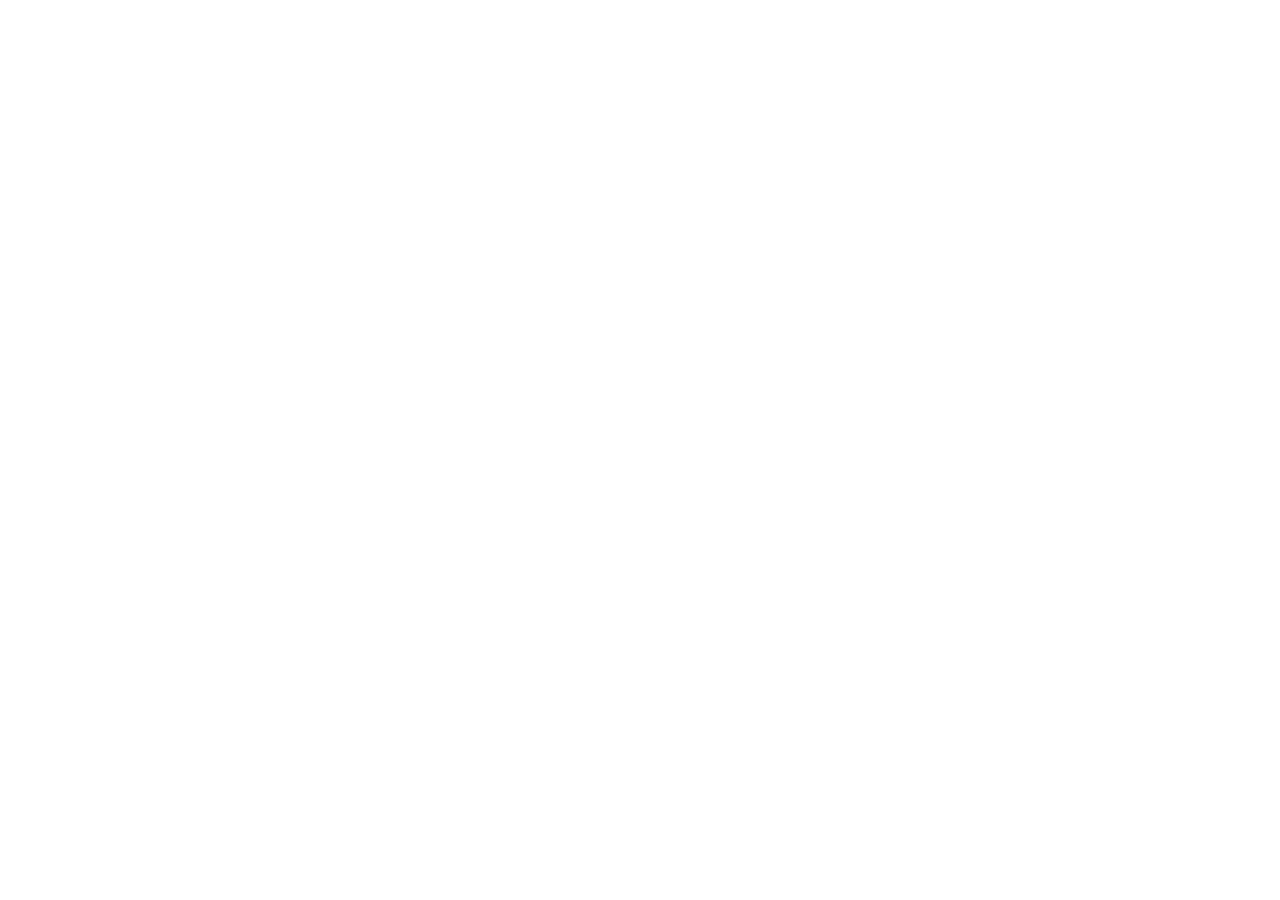
==== sorteo/index.html @ 6c634d10 "Estructura del HTML" ====
<!doctype html>
<html lang="es">
  <head>
    <meta charset="UTF-8" />
    <meta name="viewport" content="width=device-width, initial-scale=1.0" />
    <title>Sorteo de Equipos</title>
    <link rel="stylesheet" href="styles.css" />
  </head>

  <body>
    <div class="contenedor"></div>

    <script src="script.js"></script>
  </body>
</html>
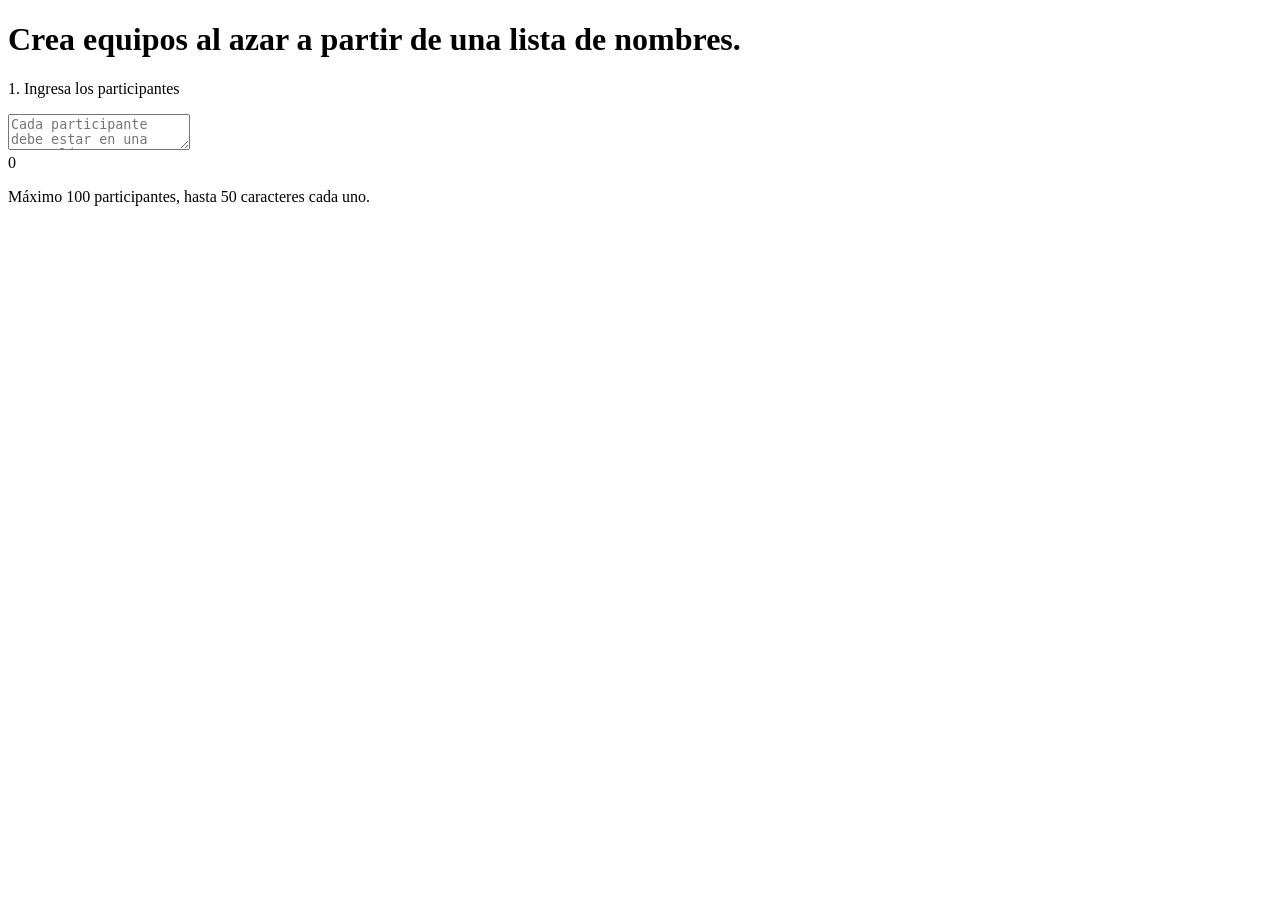
==== commit 63107ddd: "Agregar pantalla de configuración de participantes" ====
--- a/sorteo/index.html
+++ b/sorteo/index.html
@@ -8,8 +8,34 @@
   </head>
 
   <body>
-    <div class="contenedor"></div>
+    <div class="contenedor">
+      <!-- ========== PANTALLA 1: CONFIGURACIÓN ========== -->
+      <div id="pantallaConfig">
+        <h1>Crea equipos al azar a partir de una lista de nombres.</h1>
 
-    <script src="script.js"></script>
+        <div class="grid-config">
+          <!-- Columna izquierda: participantes -->
+          <div class="columna">
+            <p class="encabezado-pequeno">1. Ingresa los participantes</p>
+
+            <textarea
+              id="areaParticipantes"
+              placeholder="Cada participante debe estar en una nueva línea"
+              maxlength="5000"
+            ></textarea>
+
+            <div class="contador">
+              <span id="contadorParticipantes">0</span>
+            </div>
+
+            <p class="nota">
+              Máximo 100 participantes, hasta 50 caracteres cada uno.
+            </p>
+          </div>
+        </div>
+      </div>
+
+      <script src="script.js"></script>
+    </div>
   </body>
 </html>
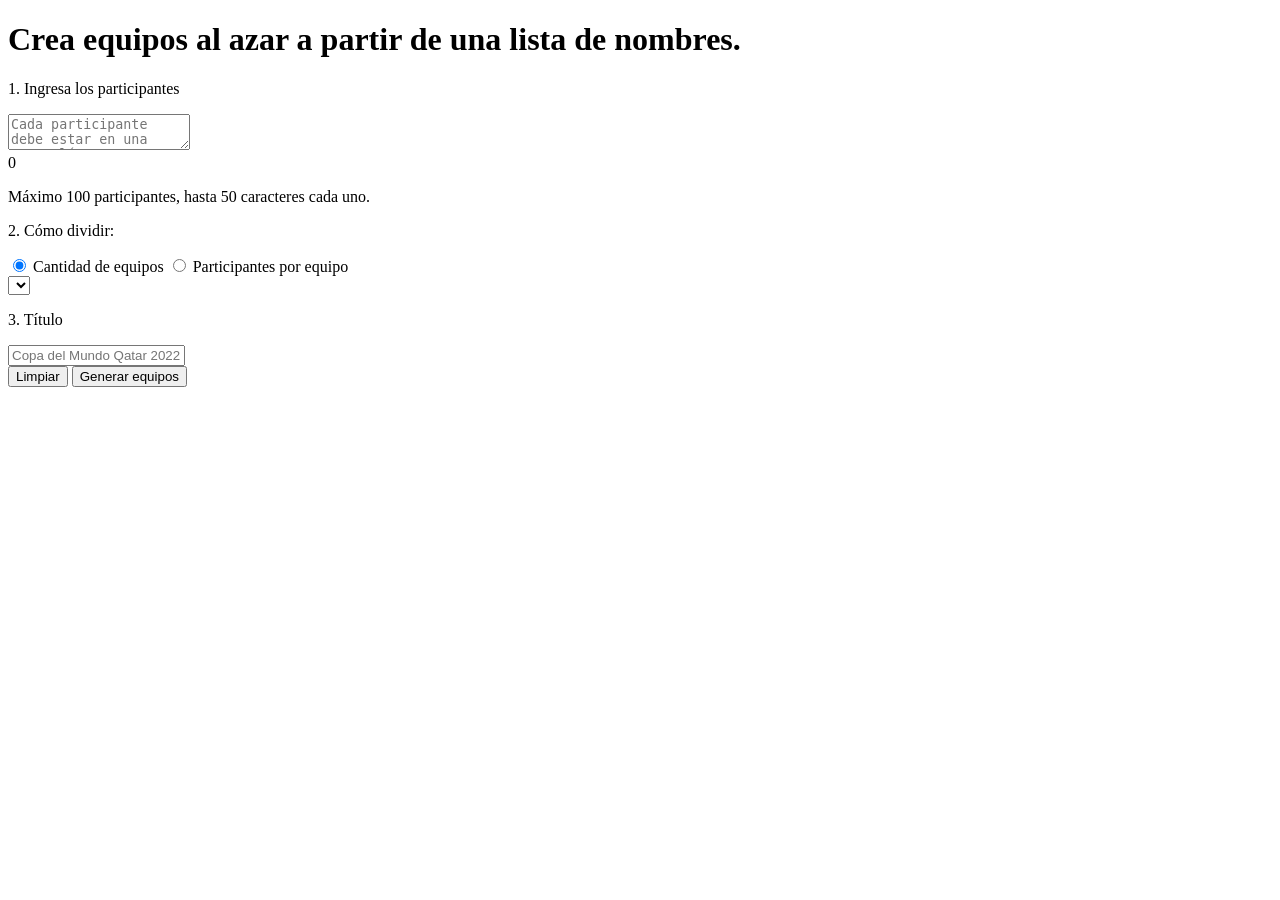
==== commit cde10e22: "Agregar configuracion para generar equipos" ====
--- a/sorteo/index.html
+++ b/sorteo/index.html
@@ -32,6 +32,47 @@
               Máximo 100 participantes, hasta 50 caracteres cada uno.
             </p>
           </div>
+
+          <!-- Columna derecha: configuración -->
+          <div class="columna">
+            <p class="encabezado-pequeno">2. Cómo dividir:</p>
+
+            <div class="opciones-radio">
+              <label>
+                <input type="radio" name="modo" value="equipos" checked />
+                Cantidad de equipos
+              </label>
+
+              <label>
+                <input type="radio" name="modo" value="porEquipo" />
+                Participantes por equipo
+              </label>
+            </div>
+
+            <select id="selectorCantidad">
+              <!-- se llena por JS -->
+            </select>
+
+            <p class="encabezado-pequeno" style="margin-top: 1rem">
+              3. Título
+            </p>
+
+            <input
+              type="text"
+              id="campoTitulo"
+              placeholder="Copa del Mundo Qatar 2022"
+            />
+
+            <div class="fila-botones">
+              <button class="btn-limpiar" id="botonLimpiar">
+                Limpiar
+              </button>
+
+              <button class="btn-generar" id="botonGenerar">
+                Generar equipos
+              </button>
+            </div>
+          </div>
         </div>
       </div>
 
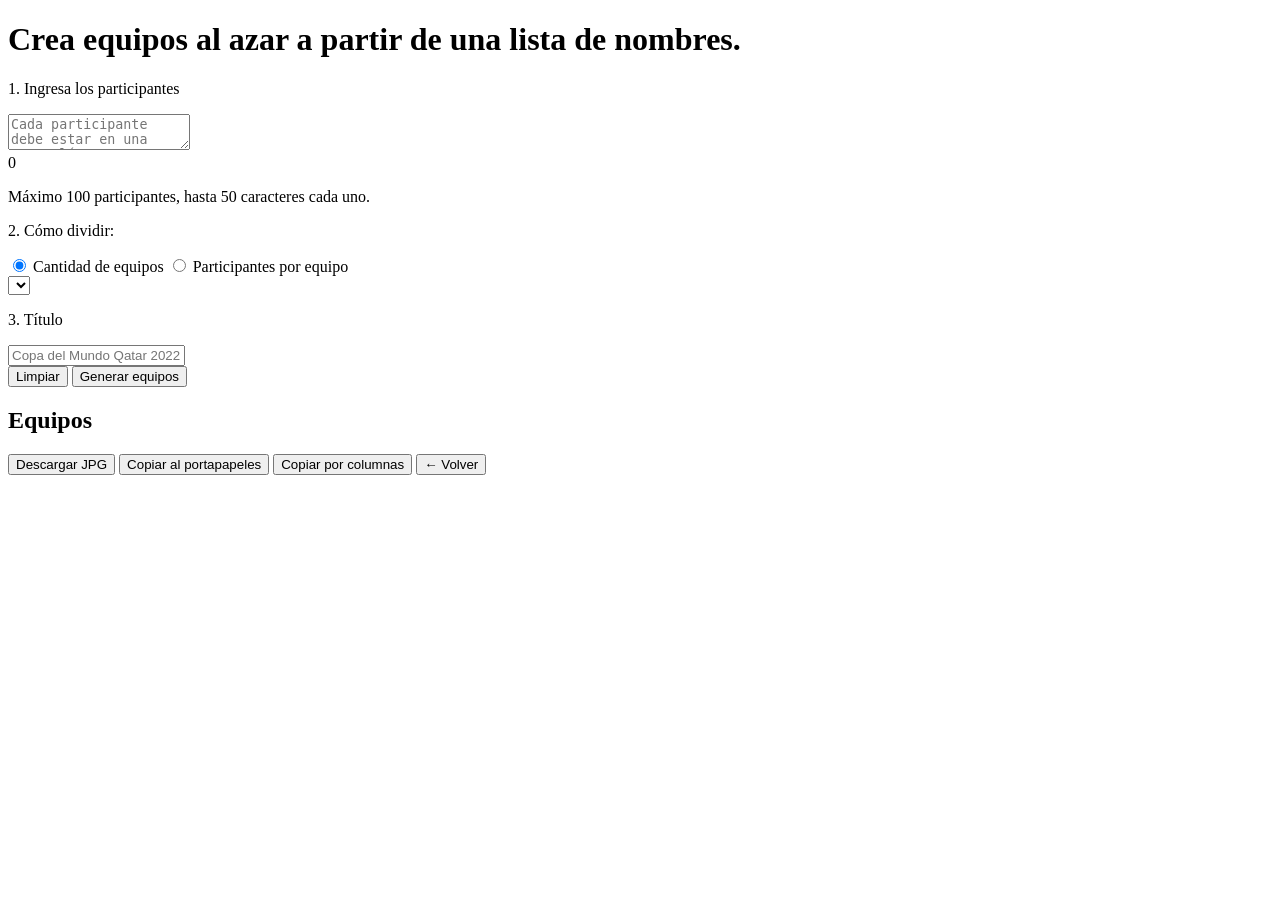
==== commit 5985df3c: "Agregar pantalla de resultados y acciones" ====
--- a/sorteo/index.html
+++ b/sorteo/index.html
@@ -76,7 +76,34 @@
         </div>
       </div>
 
-      <script src="script.js"></script>
+      <!-- ========== PANTALLA 2: RESULTADOS ========== -->
+      <div id="pantallaResultados">
+        <h2 class="titulo-resultados" id="tituloResultados">
+          Equipos
+        </h2>
+
+        <div class="grid-equipos" id="gridEquipos"></div>
+
+        <div class="fila-botones-resultado">
+          <button class="btn-accion" id="botonDescargar">
+            Descargar JPG
+          </button>
+
+          <button class="btn-accion" id="botonCopiar">
+            Copiar al portapapeles
+          </button>
+
+          <button class="btn-accion" id="botonCopiarColumnas">
+            Copiar por columnas
+          </button>
+
+          <button class="btn-volver" id="botonVolver">
+            ← Volver
+          </button>
+        </div>
+      </div>
     </div>
+
+    <script src="script.js"></script>
   </body>
 </html>
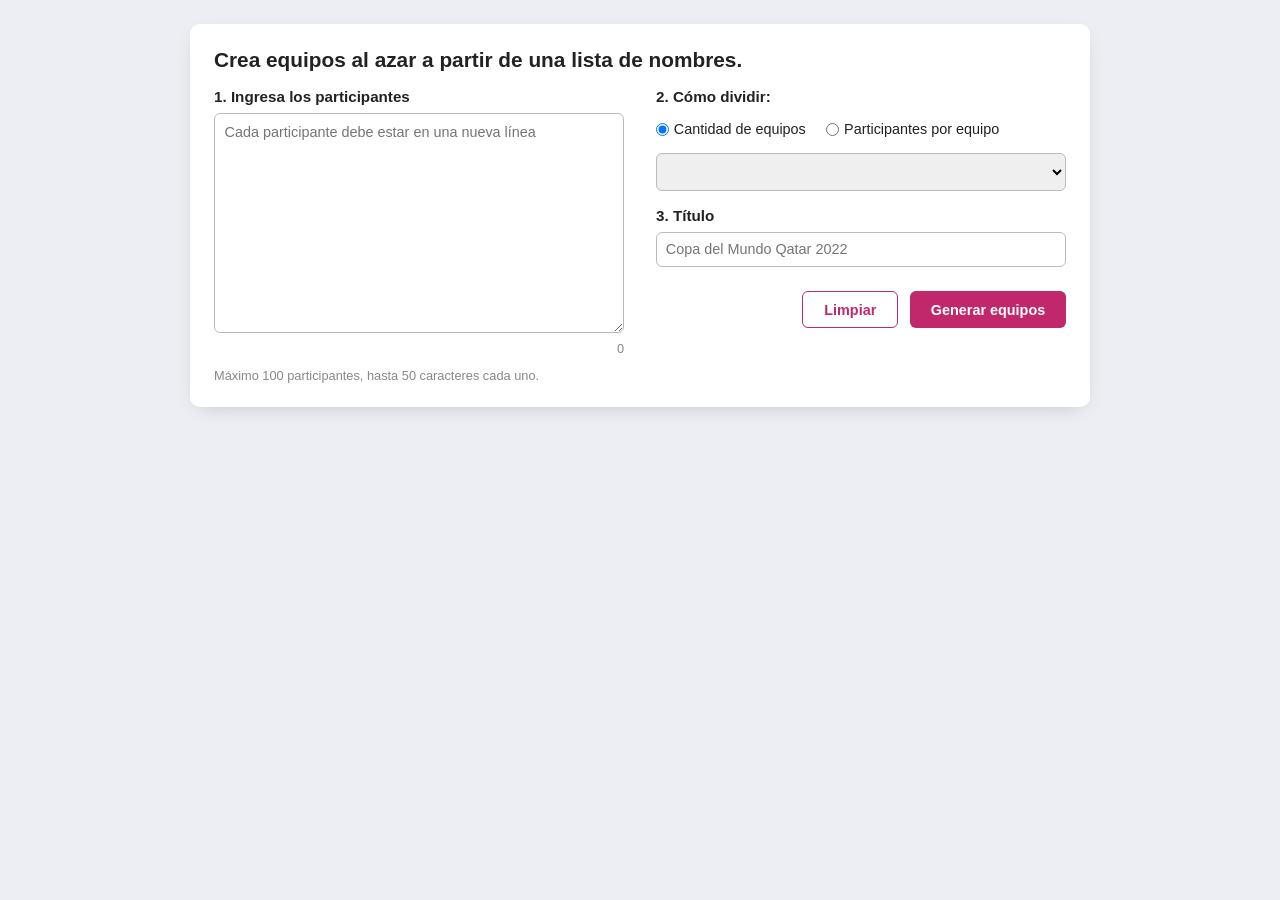
==== commit be8adc8d: "Reajuste y forma final" ====
--- a/sorteo/index.html
+++ b/sorteo/index.html
@@ -6,28 +6,23 @@
     <title>Sorteo de Equipos</title>
     <link rel="stylesheet" href="styles.css" />
   </head>
-
   <body>
     <div class="contenedor">
       <!-- ========== PANTALLA 1: CONFIGURACIÓN ========== -->
       <div id="pantallaConfig">
         <h1>Crea equipos al azar a partir de una lista de nombres.</h1>
-
         <div class="grid-config">
           <!-- Columna izquierda: participantes -->
           <div class="columna">
             <p class="encabezado-pequeno">1. Ingresa los participantes</p>
-
             <textarea
               id="areaParticipantes"
               placeholder="Cada participante debe estar en una nueva línea"
               maxlength="5000"
             ></textarea>
-
             <div class="contador">
               <span id="contadorParticipantes">0</span>
             </div>
-
             <p class="nota">
               Máximo 100 participantes, hasta 50 caracteres cada uno.
             </p>
@@ -36,27 +31,21 @@
           <!-- Columna derecha: configuración -->
           <div class="columna">
             <p class="encabezado-pequeno">2. Cómo dividir:</p>
-
             <div class="opciones-radio">
               <label>
                 <input type="radio" name="modo" value="equipos" checked />
                 Cantidad de equipos
               </label>
-
               <label>
                 <input type="radio" name="modo" value="porEquipo" />
                 Participantes por equipo
               </label>
             </div>
-
             <select id="selectorCantidad">
               <!-- se llena por JS -->
             </select>
 
-            <p class="encabezado-pequeno" style="margin-top: 1rem">
-              3. Título
-            </p>
-
+            <p class="encabezado-pequeno" style="margin-top: 1rem">3. Título</p>
             <input
               type="text"
               id="campoTitulo"
@@ -64,10 +53,7 @@
             />
 
             <div class="fila-botones">
-              <button class="btn-limpiar" id="botonLimpiar">
-                Limpiar
-              </button>
-
+              <button class="btn-limpiar" id="botonLimpiar">Limpiar</button>
               <button class="btn-generar" id="botonGenerar">
                 Generar equipos
               </button>
@@ -78,28 +64,18 @@
 
       <!-- ========== PANTALLA 2: RESULTADOS ========== -->
       <div id="pantallaResultados">
-        <h2 class="titulo-resultados" id="tituloResultados">
-          Equipos
-        </h2>
-
+        <h2 class="titulo-resultados" id="tituloResultados">Equipos</h2>
         <div class="grid-equipos" id="gridEquipos"></div>
 
         <div class="fila-botones-resultado">
-          <button class="btn-accion" id="botonDescargar">
-            Descargar JPG
-          </button>
-
+          <button class="btn-accion" id="botonDescargar">Descargar JPG</button>
           <button class="btn-accion" id="botonCopiar">
             Copiar al portapapeles
           </button>
-
           <button class="btn-accion" id="botonCopiarColumnas">
             Copiar por columnas
           </button>
-
-          <button class="btn-volver" id="botonVolver">
-            ← Volver
-          </button>
+          <button class="btn-volver" id="botonVolver">← Volver</button>
         </div>
       </div>
     </div>
--- a/sorteo/styles.css
+++ b/sorteo/styles.css
@@ -0,0 +1,184 @@
+/* ============ ESTILOS BASE Y LAYOUT GENERAL ============ */
+* {
+  box-sizing: border-box;
+  margin: 0;
+  padding: 0;
+}
+
+body {
+  font-family: Arial, Helvetica, sans-serif;
+  background: #eceef3;
+  color: #222;
+  padding: 1.5rem;
+}
+
+.contenedor {
+  max-width: 900px;
+  margin: 0 auto;
+  background: #fff;
+  border-radius: 10px;
+  padding: 1.5rem;
+  box-shadow: 0 6px 20px -10px rgba(0, 0, 0, 0.25);
+}
+
+h1 {
+  font-size: 1.3rem;
+  margin-bottom: 1rem;
+}
+
+.encabezado-pequeno {
+  font-size: 0.95rem;
+  font-weight: bold;
+  margin-bottom: 0.5rem;
+}
+
+.grid-config {
+  display: flex;
+  gap: 2rem;
+  flex-wrap: wrap;
+}
+
+.columna {
+  flex: 1;
+  min-width: 260px;
+}
+
+/* ============ FORMULARIO Y CONTROLES ============ */
+textarea {
+  width: 100%;
+  height: 220px;
+  resize: vertical;
+  padding: 0.6rem;
+  border: 1px solid #bbb;
+  border-radius: 6px;
+  font-size: 0.9rem;
+  font-family: inherit;
+}
+
+.contador {
+  text-align: right;
+  font-size: 0.8rem;
+  color: #888;
+  margin-top: 0.25rem;
+}
+
+label {
+  display: block;
+  margin: 0.5rem 0 0.25rem;
+  font-size: 0.9rem;
+}
+
+select,
+input[type="text"] {
+  width: 100%;
+  padding: 0.55rem;
+  border: 1px solid #bbb;
+  border-radius: 6px;
+  font-size: 0.9rem;
+}
+
+.opciones-radio {
+  margin-bottom: 0.75rem;
+}
+
+.opciones-radio label {
+  display: inline-flex;
+  align-items: center;
+  gap: 0.3rem;
+  margin-right: 1rem;
+}
+
+.fila-botones {
+  display: flex;
+  gap: 0.75rem;
+  justify-content: flex-end;
+  margin-top: 1.5rem;
+}
+
+button {
+  cursor: pointer;
+  border: none;
+  border-radius: 6px;
+  padding: 0.6rem 1.3rem;
+  font-weight: bold;
+  font-size: 0.9rem;
+}
+
+.btn-limpiar {
+  background: #fff;
+  color: #c0286b;
+  border: 1px solid #c0286b;
+}
+
+.btn-generar {
+  background: #c0286b;
+  color: #fff;
+}
+
+.nota {
+  font-size: 0.8rem;
+  color: #888;
+  margin-top: 0.75rem;
+}
+/* ============ PANTALLA DE RESULTADOS Y TARJETAS DE EQUIPO ============ */
+#pantallaResultados {
+  display: none;
+}
+
+.titulo-resultados {
+  text-align: center;
+  margin-bottom: 1.5rem;
+}
+
+.grid-equipos {
+  display: flex;
+  flex-wrap: wrap;
+  gap: 1rem;
+  justify-content: center;
+}
+
+.equipo {
+  border: 2px solid #c0286b;
+  border-radius: 10px;
+  padding: 1rem;
+  min-width: 180px;
+  flex: 1;
+  max-width: 220px;
+}
+
+.equipo h3 {
+  text-align: center;
+  color: #c0286b;
+  margin-bottom: 0.75rem;
+  font-size: 1rem;
+}
+
+.equipo ul {
+  list-style: none;
+}
+
+.equipo li {
+  padding: 0.4rem 0.5rem;
+  background: #faf0f5;
+  border-radius: 5px;
+  margin-bottom: 0.35rem;
+  font-size: 0.9rem;
+}
+
+.fila-botones-resultado {
+  display: flex;
+  gap: 0.75rem;
+  justify-content: center;
+  margin-top: 1.5rem;
+  flex-wrap: wrap;
+}
+
+.btn-accion {
+  background: #444;
+  color: #fff;
+}
+
+.btn-volver {
+  background: #eee;
+  color: #333;
+}
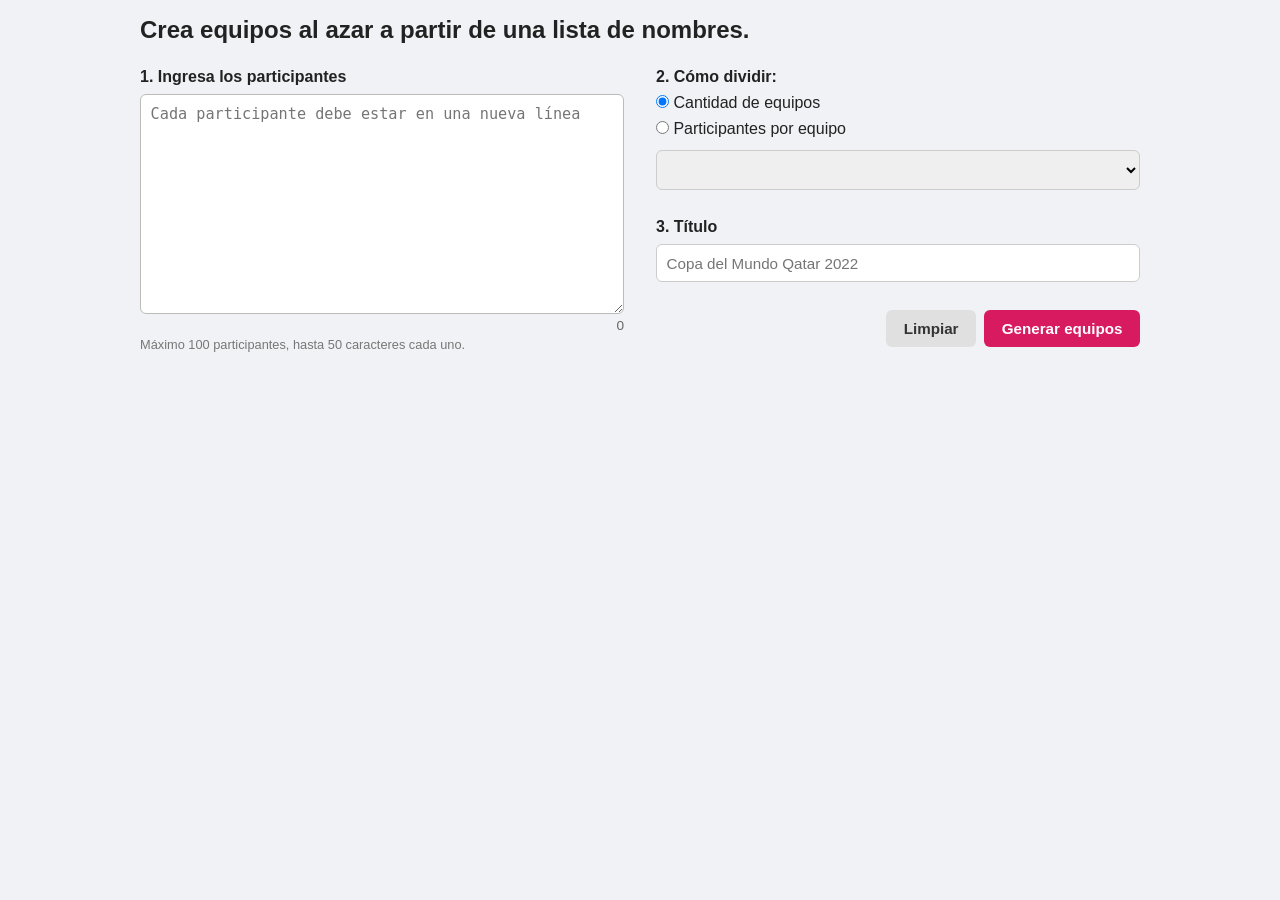
==== commit 0819ed3c: "Estructura y lógica separada para ruleta y sorteo" ====
--- a/sorteo/index.html
+++ b/sorteo/index.html
@@ -41,9 +41,7 @@
                 Participantes por equipo
               </label>
             </div>
-            <select id="selectorCantidad">
-              <!-- se llena por JS -->
-            </select>
+            <select id="selectorCantidad"></select>
 
             <p class="encabezado-pequeno" style="margin-top: 1rem">3. Título</p>
             <input
@@ -63,7 +61,7 @@
       </div>
 
       <!-- ========== PANTALLA 2: RESULTADOS ========== -->
-      <div id="pantallaResultados">
+      <div id="pantallaResultados" style="display: none">
         <h2 class="titulo-resultados" id="tituloResultados">Equipos</h2>
         <div class="grid-equipos" id="gridEquipos"></div>
 
@@ -82,4 +80,4 @@
 
     <script src="script.js"></script>
   </body>
-</html>+</html>
--- a/sorteo/styles.css
+++ b/sorteo/styles.css
@@ -1,35 +1,22 @@
-/* ============ ESTILOS BASE Y LAYOUT GENERAL ============ */
 * {
   box-sizing: border-box;
   margin: 0;
   padding: 0;
 }
-
 body {
   font-family: Arial, Helvetica, sans-serif;
-  background: #eceef3;
+  background: #f0f2f5;
   color: #222;
-  padding: 1.5rem;
+  padding: 1rem;
 }
-
 .contenedor {
-  max-width: 900px;
+  max-width: 1000px;
   margin: 0 auto;
-  background: #fff;
-  border-radius: 10px;
-  padding: 1.5rem;
-  box-shadow: 0 6px 20px -10px rgba(0, 0, 0, 0.25);
 }
 
 h1 {
-  font-size: 1.3rem;
-  margin-bottom: 1rem;
-}
-
-.encabezado-pequeno {
-  font-size: 0.95rem;
-  font-weight: bold;
-  margin-bottom: 0.5rem;
+  font-size: 1.5rem;
+  margin-bottom: 1.5rem;
 }
 
 .grid-config {
@@ -37,148 +24,123 @@
   gap: 2rem;
   flex-wrap: wrap;
 }
-
 .columna {
   flex: 1;
-  min-width: 260px;
+  min-width: 280px;
 }
 
-/* ============ FORMULARIO Y CONTROLES ============ */
+.encabezado-pequeno {
+  font-weight: bold;
+  margin-bottom: 0.5rem;
+}
+
 textarea {
   width: 100%;
   height: 220px;
-  resize: vertical;
   padding: 0.6rem;
+  font-size: 0.95rem;
   border: 1px solid #bbb;
   border-radius: 6px;
-  font-size: 0.9rem;
-  font-family: inherit;
+  font-family: monospace;
+  resize: vertical;
 }
 
 .contador {
   text-align: right;
+  font-size: 0.85rem;
+  color: #666;
+}
+.nota {
   font-size: 0.8rem;
-  color: #888;
+  color: #777;
   margin-top: 0.25rem;
 }
 
-label {
-  display: block;
-  margin: 0.5rem 0 0.25rem;
-  font-size: 0.9rem;
+.opciones-radio {
+  display: flex;
+  flex-direction: column;
+  gap: 0.5rem;
+  margin-bottom: 0.75rem;
 }
 
 select,
 input[type="text"] {
   width: 100%;
-  padding: 0.55rem;
-  border: 1px solid #bbb;
+  padding: 0.6rem;
   border-radius: 6px;
-  font-size: 0.9rem;
-}
-
-.opciones-radio {
+  border: 1px solid #ccc;
+  font-size: 0.95rem;
   margin-bottom: 0.75rem;
-}
-
-.opciones-radio label {
-  display: inline-flex;
-  align-items: center;
-  gap: 0.3rem;
-  margin-right: 1rem;
-}
-
-.fila-botones {
-  display: flex;
-  gap: 0.75rem;
-  justify-content: flex-end;
-  margin-top: 1.5rem;
 }
 
 button {
   cursor: pointer;
   border: none;
   border-radius: 6px;
-  padding: 0.6rem 1.3rem;
+  padding: 0.6rem 1.1rem;
   font-weight: bold;
-  font-size: 0.9rem;
+  font-size: 0.95rem;
 }
 
+.fila-botones {
+  display: flex;
+  justify-content: flex-end;
+  gap: 0.5rem;
+  margin-top: 1rem;
+}
 .btn-limpiar {
-  background: #fff;
-  color: #c0286b;
-  border: 1px solid #c0286b;
+  background: #e0e0e0;
+  color: #333;
 }
-
 .btn-generar {
-  background: #c0286b;
+  background: #d81b60;
   color: #fff;
 }
 
-.nota {
-  font-size: 0.8rem;
-  color: #888;
-  margin-top: 0.75rem;
+/* Vista Resultados */
+.titulo-resultados {
+  font-size: 1.8rem;
+  margin-bottom: 1.5rem;
+  text-align: center;
 }
-/* ============ PANTALLA DE RESULTADOS Y TARJETAS DE EQUIPO ============ */
-#pantallaResultados {
-  display: none;
+.grid-equipos {
+  display: grid;
+  grid-template-columns: repeat(auto-fill, minmax(220px, 1fr));
+  gap: 1.5rem;
+  margin-bottom: 2rem;
 }
-
-.titulo-resultados {
-  text-align: center;
-  margin-bottom: 1.5rem;
+.tarjeta-equipo {
+  border: 2px solid #2d8cff;
+  border-radius: 8px;
+  background: #fff;
+  padding: 1rem;
+  box-shadow: 0 2px 5px rgba(0, 0, 0, 0.05);
 }
-
-.grid-equipos {
-  display: flex;
-  flex-wrap: wrap;
-  gap: 1rem;
-  justify-content: center;
+.tarjeta-equipo h3 {
+  border-bottom: 2px solid #f0f2f5;
+  padding-bottom: 0.5rem;
+  margin-bottom: 0.5rem;
+  color: #2d8cff;
 }
-
-.equipo {
-  border: 2px solid #c0286b;
-  border-radius: 10px;
-  padding: 1rem;
-  min-width: 180px;
-  flex: 1;
-  max-width: 220px;
-}
-
-.equipo h3 {
-  text-align: center;
-  color: #c0286b;
-  margin-bottom: 0.75rem;
-  font-size: 1rem;
-}
-
-.equipo ul {
+.tarjeta-equipo ul {
   list-style: none;
 }
-
-.equipo li {
-  padding: 0.4rem 0.5rem;
-  background: #faf0f5;
-  border-radius: 5px;
-  margin-bottom: 0.35rem;
-  font-size: 0.9rem;
+.tarjeta-equipo li {
+  padding: 0.3rem 0;
+  font-size: 0.95rem;
 }
 
 .fila-botones-resultado {
   display: flex;
   gap: 0.75rem;
+  flex-wrap: wrap;
   justify-content: center;
-  margin-top: 1.5rem;
-  flex-wrap: wrap;
 }
-
 .btn-accion {
-  background: #444;
+  background: #2d8cff;
   color: #fff;
 }
-
 .btn-volver {
-  background: #eee;
-  color: #333;
+  background: #757575;
+  color: #fff;
 }
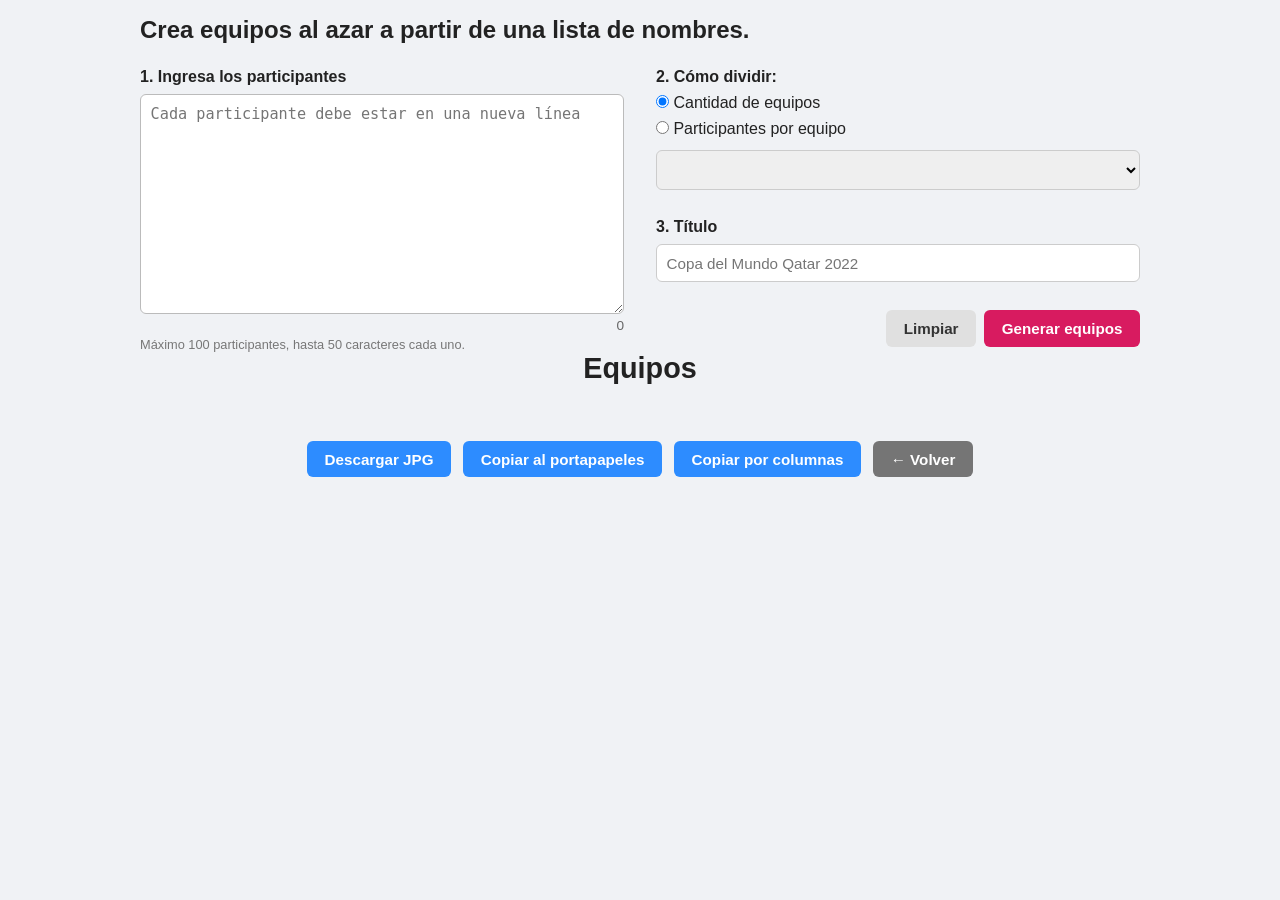
==== commit 9e2b7b26: "Merge pull request #1 from MauricioP567/vega-sanabria Vega sanabria" ====
--- a/sorteo/index.html
+++ b/sorteo/index.html
@@ -41,7 +41,9 @@
                 Participantes por equipo
               </label>
             </div>
-            <select id="selectorCantidad"></select>
+            <select id="selectorCantidad">
+              <!-- se llena por JS -->
+            </select>
 
             <p class="encabezado-pequeno" style="margin-top: 1rem">3. Título</p>
             <input
@@ -61,7 +63,7 @@
       </div>
 
       <!-- ========== PANTALLA 2: RESULTADOS ========== -->
-      <div id="pantallaResultados" style="display: none">
+      <div id="pantallaResultados">
         <h2 class="titulo-resultados" id="tituloResultados">Equipos</h2>
         <div class="grid-equipos" id="gridEquipos"></div>
 
@@ -80,4 +82,4 @@
 
     <script src="script.js"></script>
   </body>
-</html>
+</html>
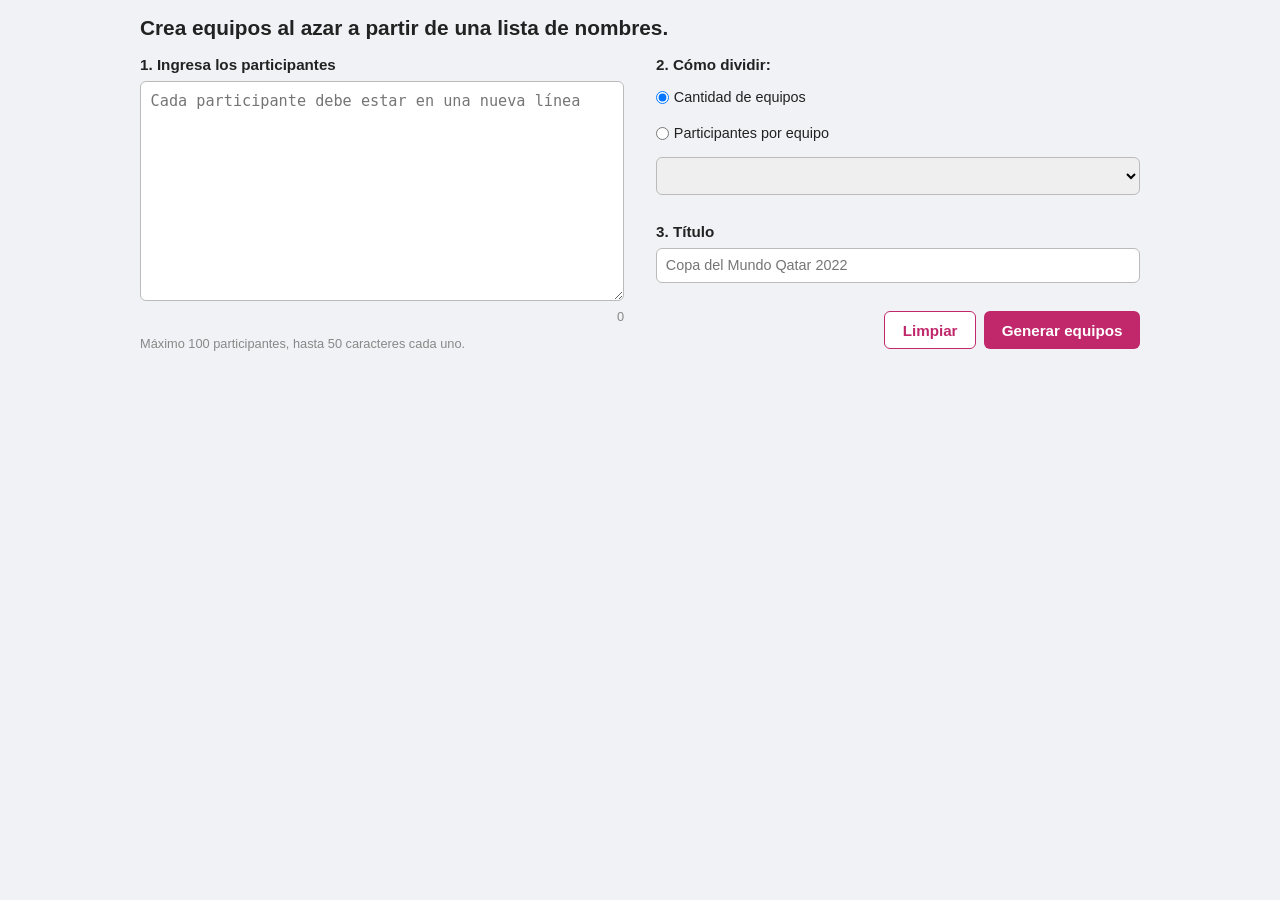
==== commit a88e45ee: "Merge branch 'main' into yaranga-ruiz" ====
--- a/sorteo/index.html
+++ b/sorteo/index.html
@@ -63,7 +63,7 @@
       </div>
 
       <!-- ========== PANTALLA 2: RESULTADOS ========== -->
-      <div id="pantallaResultados">
+      <div id="pantallaResultados" style="display: none">
         <h2 class="titulo-resultados" id="tituloResultados">Equipos</h2>
         <div class="grid-equipos" id="gridEquipos"></div>
 
@@ -82,4 +82,4 @@
 
     <script src="script.js"></script>
   </body>
-</html>+</html>
--- a/sorteo/styles.css
+++ b/sorteo/styles.css
@@ -19,6 +19,27 @@
   margin-bottom: 1.5rem;
 }
 
+  background: #eceef3;
+  color: #222;
+  padding: 1.5rem;
+}
+.contenedor {
+  max-width: 900px;
+  margin: 0 auto;
+  background: #fff;
+  border-radius: 10px;
+  padding: 1.5rem;
+  box-shadow: 0 6px 20px -10px rgba(0, 0, 0, 0.25);
+}
+h1 {
+  font-size: 1.3rem;
+  margin-bottom: 1rem;
+}
+.encabezado-pequeno {
+  font-size: 0.95rem;
+  font-weight: bold;
+  margin-bottom: 0.5rem;
+}
 .grid-config {
   display: flex;
   gap: 2rem;
@@ -73,6 +94,52 @@
   margin-bottom: 0.75rem;
 }
 
+  min-width: 260px;
+}
+textarea {
+  width: 100%;
+  height: 220px;
+  resize: vertical;
+  padding: 0.6rem;
+  border: 1px solid #bbb;
+  border-radius: 6px;
+  font-size: 0.9rem;
+  font-family: inherit;
+}
+.contador {
+  text-align: right;
+  font-size: 0.8rem;
+  color: #888;
+  margin-top: 0.25rem;
+}
+label {
+  display: block;
+  margin: 0.5rem 0 0.25rem;
+  font-size: 0.9rem;
+}
+select,
+input[type="text"] {
+  width: 100%;
+  padding: 0.55rem;
+  border: 1px solid #bbb;
+  border-radius: 6px;
+  font-size: 0.9rem;
+}
+.opciones-radio {
+  margin-bottom: 0.75rem;
+}
+.opciones-radio label {
+  display: inline-flex;
+  align-items: center;
+  gap: 0.3rem;
+  margin-right: 1rem;
+}
+.fila-botones {
+  display: flex;
+  gap: 0.75rem;
+  justify-content: flex-end;
+  margin-top: 1.5rem;
+}
 button {
   cursor: pointer;
   border: none;
@@ -143,4 +210,75 @@
 .btn-volver {
   background: #757575;
   color: #fff;
-}
+  padding: 0.6rem 1.3rem;
+  font-weight: bold;
+  font-size: 0.9rem;
+}
+.btn-limpiar {
+  background: #fff;
+  color: #c0286b;
+  border: 1px solid #c0286b;
+}
+.btn-generar {
+  background: #c0286b;
+  color: #fff;
+}
+.nota {
+  font-size: 0.8rem;
+  color: #888;
+  margin-top: 0.75rem;
+}
+
+/* Pantalla de resultados */
+#pantallaResultados {
+  display: none;
+}
+.titulo-resultados {
+  text-align: center;
+  margin-bottom: 1.5rem;
+}
+.grid-equipos {
+  display: flex;
+  flex-wrap: wrap;
+  gap: 1rem;
+  justify-content: center;
+}
+.equipo {
+  border: 2px solid #c0286b;
+  border-radius: 10px;
+  padding: 1rem;
+  min-width: 180px;
+  flex: 1;
+  max-width: 220px;
+}
+.equipo h3 {
+  text-align: center;
+  color: #c0286b;
+  margin-bottom: 0.75rem;
+  font-size: 1rem;
+}
+.equipo ul {
+  list-style: none;
+}
+.equipo li {
+  padding: 0.4rem 0.5rem;
+  background: #faf0f5;
+  border-radius: 5px;
+  margin-bottom: 0.35rem;
+  font-size: 0.9rem;
+}
+.fila-botones-resultado {
+  display: flex;
+  gap: 0.75rem;
+  justify-content: center;
+  margin-top: 1.5rem;
+  flex-wrap: wrap;
+}
+.btn-accion {
+  background: #444;
+  color: #fff;
+}
+.btn-volver {
+  background: #eee;
+  color: #333;
+}
